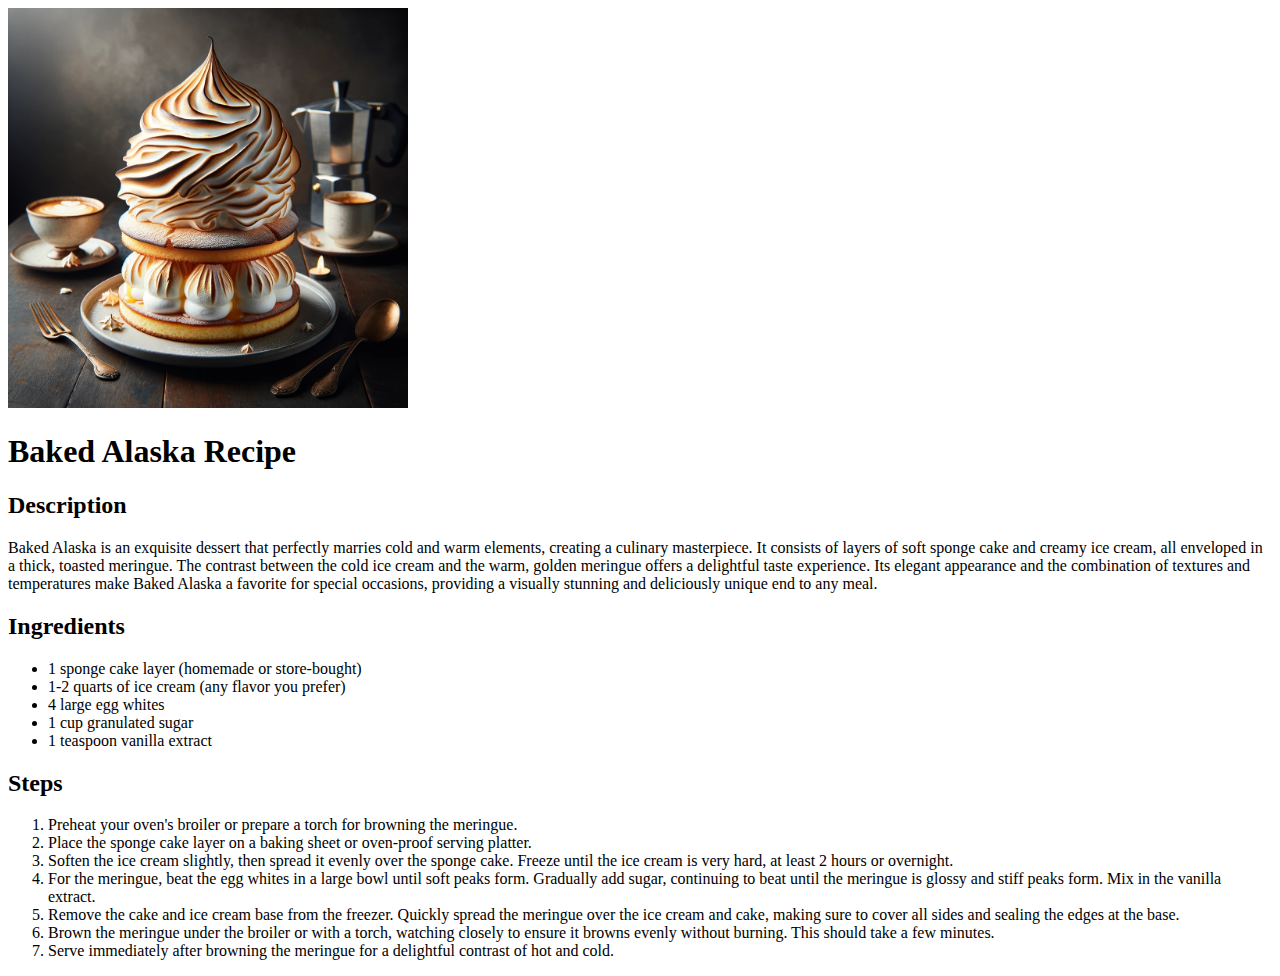
==== recipes/baked-alaska.html @ b68b4142 "Added baked alaska recipe." ====
<!DOCTYPE html>
<html lang="en">
<head>
    <meta charset="UTF-8">
    <meta name="viewport" content="width=device-width, initial-scale=1.0">
    <title>Baked Alaska</title>
</head>
<body>
    <img src ="../images/baked-alaska.jpg" alt="Chicken rinds" width="400" height="400">
    <h1>Baked Alaska Recipe</h1>
    <h2>Description</h2>
    <p>
        Baked Alaska is an exquisite dessert that perfectly marries cold and warm elements, creating a culinary masterpiece. 
        It consists of layers of soft sponge cake and creamy ice cream, all enveloped in a thick, toasted meringue. 
        The contrast between the cold ice cream and the warm, golden meringue offers a delightful taste experience. 
        Its elegant appearance and the combination of textures and temperatures make Baked Alaska a favorite for special occasions, providing a visually stunning and deliciously unique end to any meal.
    </p>
    <h2>Ingredients</h2>
    <ul>
        <li>1 sponge cake layer (homemade or store-bought)</li>
        <li>1-2 quarts of ice cream (any flavor you prefer)</li>
        <li>4 large egg whites</li>
        <li>1 cup granulated sugar</li>
        <li>1 teaspoon vanilla extract</li>
    </ul>
    <h2>Steps</h2>
    <ol>
        <li>Preheat your oven's broiler or prepare a torch for browning the meringue.</li>
        <li>Place the sponge cake layer on a baking sheet or oven-proof serving platter.</li>
        <li>Soften the ice cream slightly, then spread it evenly over the sponge cake. Freeze until the ice cream is very hard, at least 2 hours or overnight.</li>
        <li>For the meringue, beat the egg whites in a large bowl until soft peaks form. Gradually add sugar, continuing to beat until the meringue is glossy and stiff peaks form. Mix in the vanilla extract.</li>
        <li>Remove the cake and ice cream base from the freezer. Quickly spread the meringue over the ice cream and cake, making sure to cover all sides and sealing the edges at the base.</li>
        <li>Brown the meringue under the broiler or with a torch, watching closely to ensure it browns evenly without burning. This should take a few minutes.</li>
        <li>Serve immediately after browning the meringue for a delightful contrast of hot and cold.</li>
    </ol>
</body>
</html>
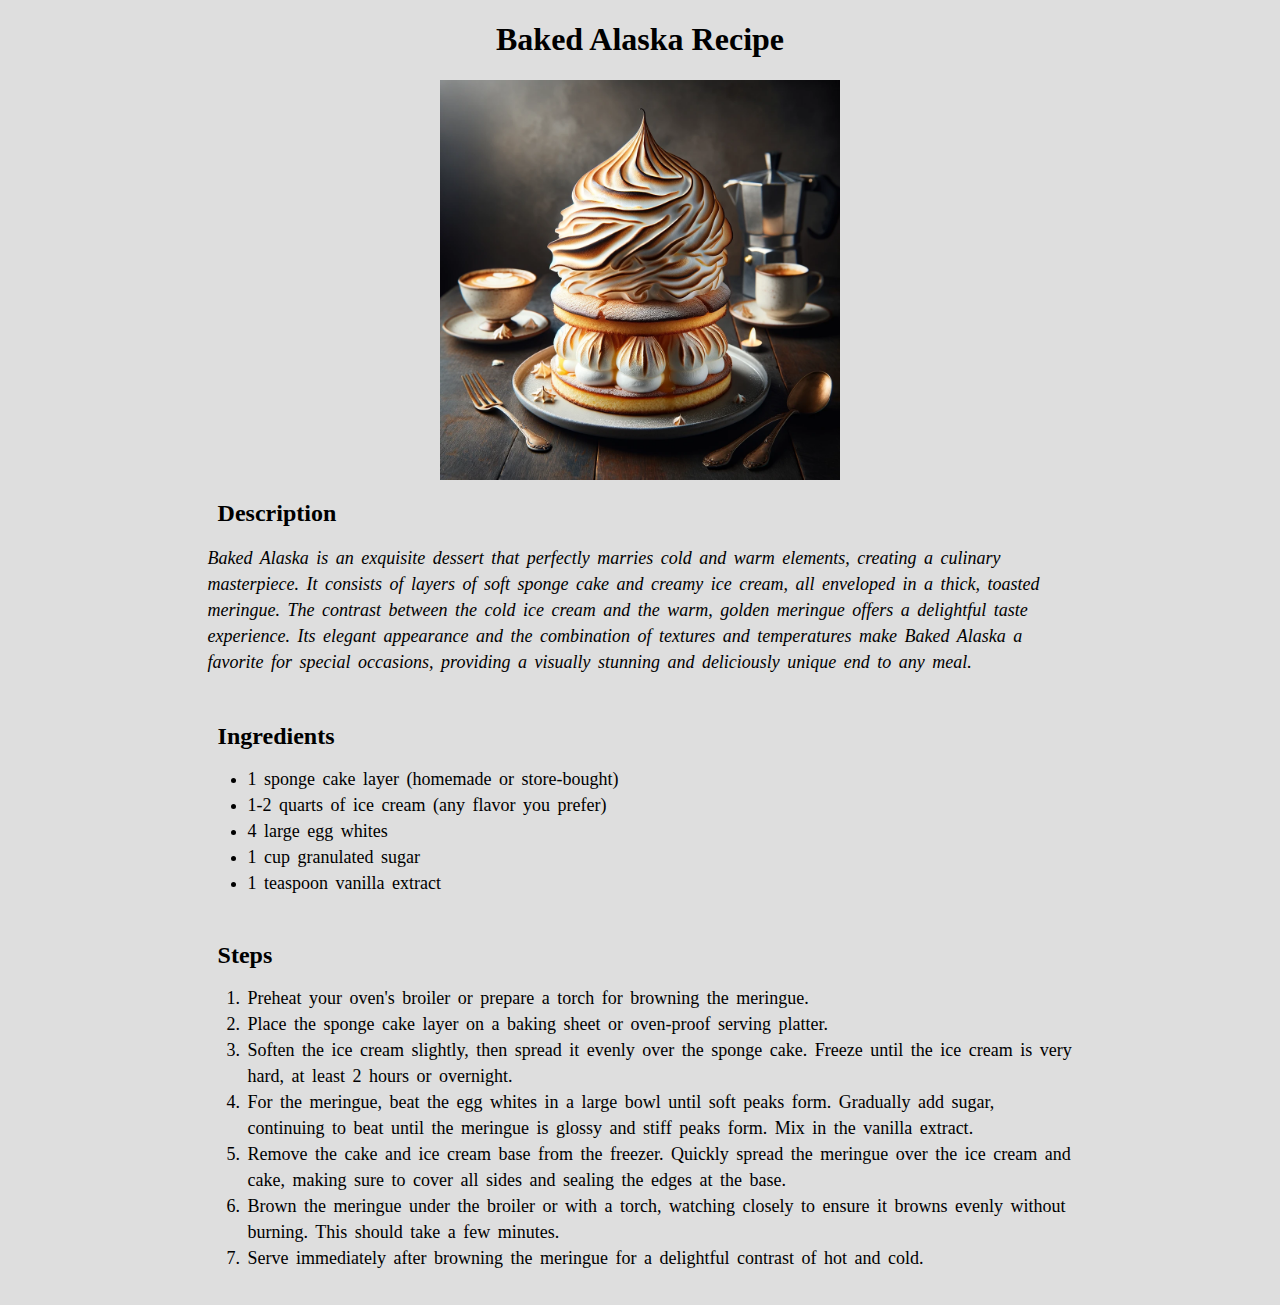
==== commit aefccd47: "Added css styling." ====
--- a/recipes/baked-alaska.html
+++ b/recipes/baked-alaska.html
@@ -4,34 +4,41 @@
     <meta charset="UTF-8">
     <meta name="viewport" content="width=device-width, initial-scale=1.0">
     <title>Baked Alaska</title>
+    <link rel="stylesheet" href="../style.css">
 </head>
 <body>
-    <img src ="../images/baked-alaska.jpg" alt="Chicken rinds" width="400" height="400">
     <h1>Baked Alaska Recipe</h1>
-    <h2>Description</h2>
-    <p>
-        Baked Alaska is an exquisite dessert that perfectly marries cold and warm elements, creating a culinary masterpiece. 
-        It consists of layers of soft sponge cake and creamy ice cream, all enveloped in a thick, toasted meringue. 
-        The contrast between the cold ice cream and the warm, golden meringue offers a delightful taste experience. 
-        Its elegant appearance and the combination of textures and temperatures make Baked Alaska a favorite for special occasions, providing a visually stunning and deliciously unique end to any meal.
-    </p>
-    <h2>Ingredients</h2>
-    <ul>
-        <li>1 sponge cake layer (homemade or store-bought)</li>
-        <li>1-2 quarts of ice cream (any flavor you prefer)</li>
-        <li>4 large egg whites</li>
-        <li>1 cup granulated sugar</li>
-        <li>1 teaspoon vanilla extract</li>
-    </ul>
-    <h2>Steps</h2>
-    <ol>
-        <li>Preheat your oven's broiler or prepare a torch for browning the meringue.</li>
-        <li>Place the sponge cake layer on a baking sheet or oven-proof serving platter.</li>
-        <li>Soften the ice cream slightly, then spread it evenly over the sponge cake. Freeze until the ice cream is very hard, at least 2 hours or overnight.</li>
-        <li>For the meringue, beat the egg whites in a large bowl until soft peaks form. Gradually add sugar, continuing to beat until the meringue is glossy and stiff peaks form. Mix in the vanilla extract.</li>
-        <li>Remove the cake and ice cream base from the freezer. Quickly spread the meringue over the ice cream and cake, making sure to cover all sides and sealing the edges at the base.</li>
-        <li>Brown the meringue under the broiler or with a torch, watching closely to ensure it browns evenly without burning. This should take a few minutes.</li>
-        <li>Serve immediately after browning the meringue for a delightful contrast of hot and cold.</li>
-    </ol>
+    <img class="pic" src ="../images/baked-alaska.jpg" alt="Chicken rinds" width="auto" height="400">
+    <div>
+        <h2>Description</h2>
+        <p>
+            Baked Alaska is an exquisite dessert that perfectly marries cold and warm elements, creating a culinary masterpiece. 
+            It consists of layers of soft sponge cake and creamy ice cream, all enveloped in a thick, toasted meringue. 
+            The contrast between the cold ice cream and the warm, golden meringue offers a delightful taste experience. 
+            Its elegant appearance and the combination of textures and temperatures make Baked Alaska a favorite for special occasions, providing a visually stunning and deliciously unique end to any meal.
+        </p>
+    </div>
+    <div>
+        <h2>Ingredients</h2>
+        <ul>
+            <li>1 sponge cake layer (homemade or store-bought)</li>
+            <li>1-2 quarts of ice cream (any flavor you prefer)</li>
+            <li>4 large egg whites</li>
+            <li>1 cup granulated sugar</li>
+            <li>1 teaspoon vanilla extract</li>
+        </ul>
+    </div>
+    <div>
+        <h2>Steps</h2>
+        <ol>
+            <li>Preheat your oven's broiler or prepare a torch for browning the meringue.</li>
+            <li>Place the sponge cake layer on a baking sheet or oven-proof serving platter.</li>
+            <li>Soften the ice cream slightly, then spread it evenly over the sponge cake. Freeze until the ice cream is very hard, at least 2 hours or overnight.</li>
+            <li>For the meringue, beat the egg whites in a large bowl until soft peaks form. Gradually add sugar, continuing to beat until the meringue is glossy and stiff peaks form. Mix in the vanilla extract.</li>
+            <li>Remove the cake and ice cream base from the freezer. Quickly spread the meringue over the ice cream and cake, making sure to cover all sides and sealing the edges at the base.</li>
+            <li>Brown the meringue under the broiler or with a torch, watching closely to ensure it browns evenly without burning. This should take a few minutes.</li>
+            <li>Serve immediately after browning the meringue for a delightful contrast of hot and cold.</li>
+        </ol>
+    </div>
 </body>
 </html>--- a/style.css
+++ b/style.css
@@ -0,0 +1,39 @@
+* {
+    background-color: #dedede;
+}
+
+div {
+    padding: 10px;
+    margin-left: 15%;
+    margin-right: 15%;
+}
+
+.pic {
+    display: block;
+    margin-left: auto;
+    margin-right: auto;
+}
+
+p {
+    font-style: italic;
+}
+
+h1 {
+    text-align: center;
+}
+
+h2 {
+    margin: 10px;
+}
+
+p, li {
+    word-spacing: 3px;
+    line-height: 26px;
+    font-size: large;
+}
+
+a {
+    text-decoration: none;
+    font-size: x-large;
+    line-height: 36px;
+}